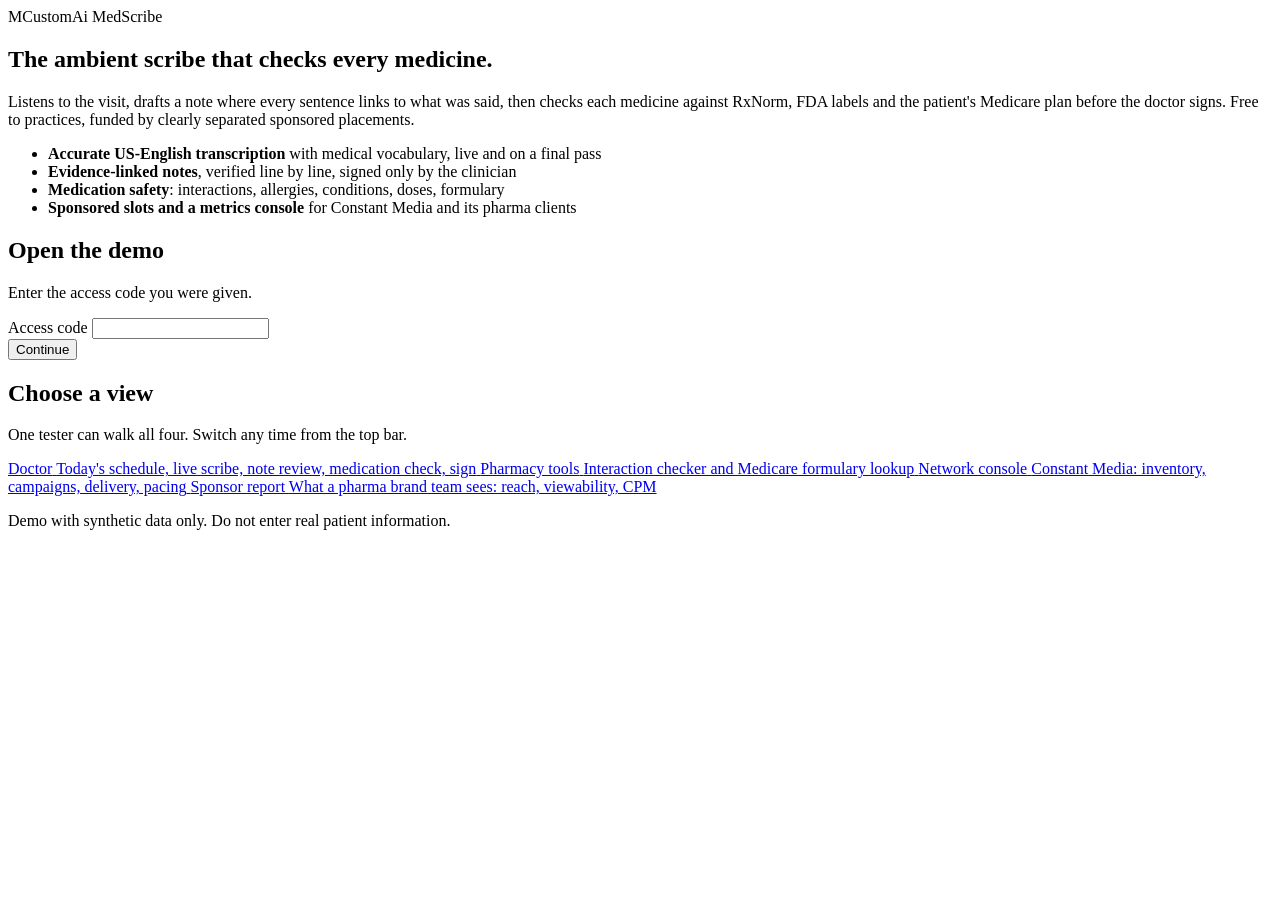
==== static/index.html @ 39ffab71 "Skeleton: FastAPI app, two zones, session, design system, contracts Co-Authored-By: Claude Opus 5.5 " ====
<!doctype html>
<html lang="en">
<head>
  <meta charset="utf-8">
  <meta name="viewport" content="width=device-width, initial-scale=1">
  <title>CustomAi MedScribe</title>
  <link rel="icon" href="/img/favicon.svg" type="image/svg+xml">
  <link rel="stylesheet" href="/css/app.css">
  <link rel="stylesheet" href="/css/landing.css">
</head>
<body class="landing">
  <main class="landing-main">
    <section class="landing-hero">
      <div class="wordmark big"><span class="mark" aria-hidden="true">M</span><span>CustomAi MedScribe</span></div>
      <h1>The ambient scribe that checks every medicine.</h1>
      <p class="lead">Listens to the visit, drafts a note where every sentence links to what was said, then checks each medicine against RxNorm, FDA labels and the patient's Medicare plan before the doctor signs. Free to practices, funded by clearly separated sponsored placements.</p>
      <ul class="landing-points">
        <li><strong>Accurate US-English transcription</strong> with medical vocabulary, live and on a final pass</li>
        <li><strong>Evidence-linked notes</strong>, verified line by line, signed only by the clinician</li>
        <li><strong>Medication safety</strong>: interactions, allergies, conditions, doses, formulary</li>
        <li><strong>Sponsored slots and a metrics console</strong> for Constant Media and its pharma clients</li>
      </ul>
    </section>

    <section class="card landing-card" id="gate">
      <form id="code-form" class="stack-lg">
        <div>
          <h2>Open the demo</h2>
          <p class="muted">Enter the access code you were given.</p>
        </div>
        <div class="field">
          <label for="code">Access code</label>
          <input class="input" id="code" name="code" type="password" autocomplete="current-password" required>
        </div>
        <button class="btn btn-primary btn-lg btn-block" type="submit">Continue</button>
        <p class="error-text hidden" id="code-error" role="alert"></p>
      </form>

      <div id="views" class="stack-lg hidden">
        <div>
          <h2>Choose a view</h2>
          <p class="muted">One tester can walk all four. Switch any time from the top bar.</p>
        </div>
        <div class="view-tiles">
          <a class="view-tile" href="/doctor/" data-role="doctor">
            <span class="tile-title">Doctor</span>
            <span class="tile-desc">Today's schedule, live scribe, note review, medication check, sign</span>
          </a>
          <a class="view-tile" href="/pharmacy/" data-role="pharmacy">
            <span class="tile-title">Pharmacy tools</span>
            <span class="tile-desc">Interaction checker and Medicare formulary lookup</span>
          </a>
          <a class="view-tile" href="/console/" data-role="network">
            <span class="tile-title">Network console</span>
            <span class="tile-desc">Constant Media: inventory, campaigns, delivery, pacing</span>
          </a>
          <a class="view-tile" href="/report/" data-role="sponsor">
            <span class="tile-title">Sponsor report</span>
            <span class="tile-desc">What a pharma brand team sees: reach, viewability, CPM</span>
          </a>
        </div>
      </div>
    </section>
  </main>
  <p class="footer-note">Demo with synthetic data only. Do not enter real patient information.</p>
  <script type="module" src="/js/landing.js"></script>
</body>
</html>
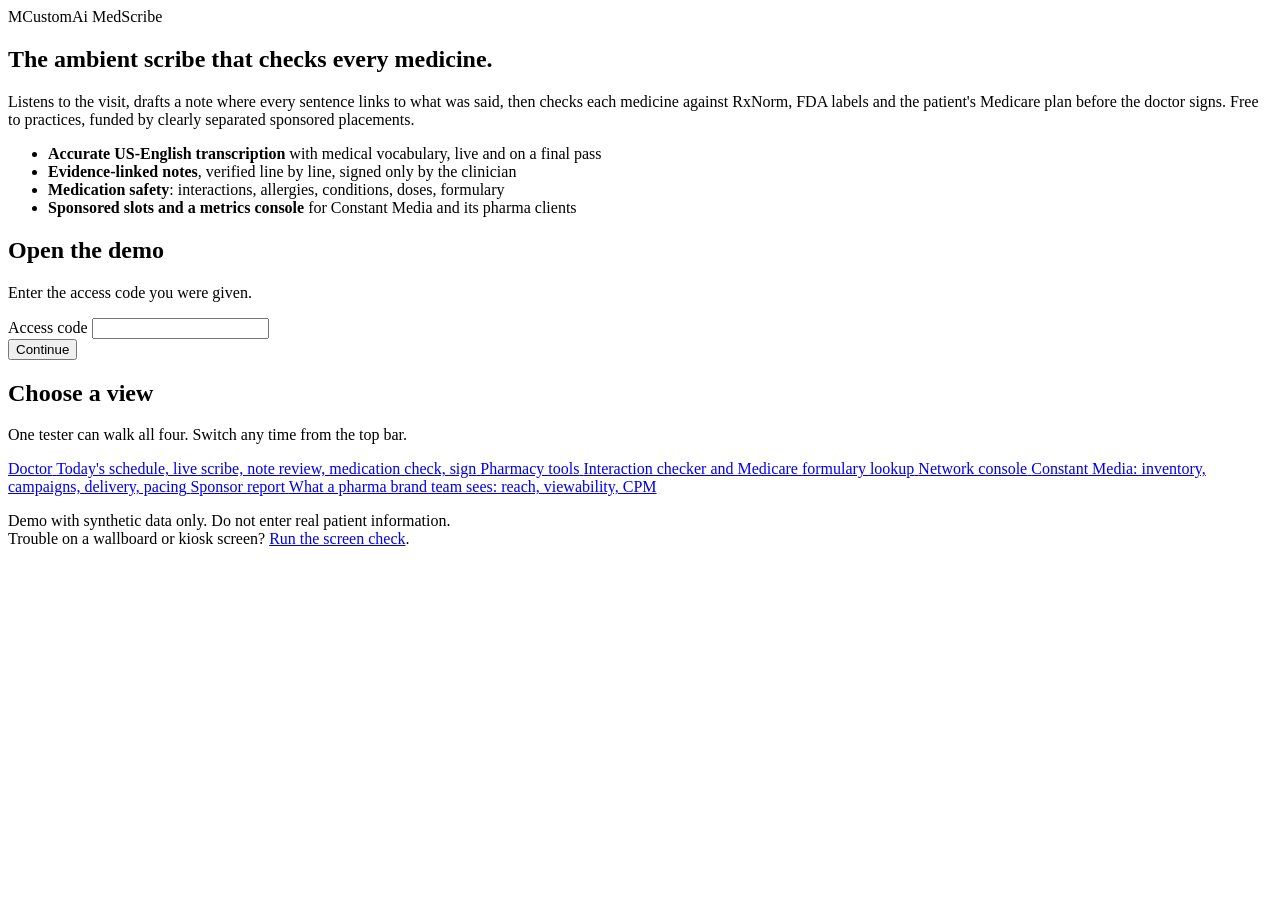
==== commit f08e5a31: "Wallboard fix, screen check, and Salient naming everywhere Constant Media's wallboard loaded the pag" ====
--- a/static/index.html
+++ b/static/index.html
@@ -7,6 +7,7 @@
   <link rel="icon" href="/img/favicon.svg" type="image/svg+xml">
   <link rel="stylesheet" href="/css/app.css">
   <link rel="stylesheet" href="/css/landing.css">
+  <script src="/js/boot-check.js"></script>
 </head>
 <body class="landing">
   <main class="landing-main">
@@ -62,7 +63,7 @@
       </div>
     </section>
   </main>
-  <p class="footer-note">Demo with synthetic data only. Do not enter real patient information.</p>
+  <p class="footer-note">Demo with synthetic data only. Do not enter real patient information.<br>Trouble on a wallboard or kiosk screen? <a href="/check/">Run the screen check</a>.</p>
   <script type="module" src="/js/landing.js"></script>
 </body>
 </html>
